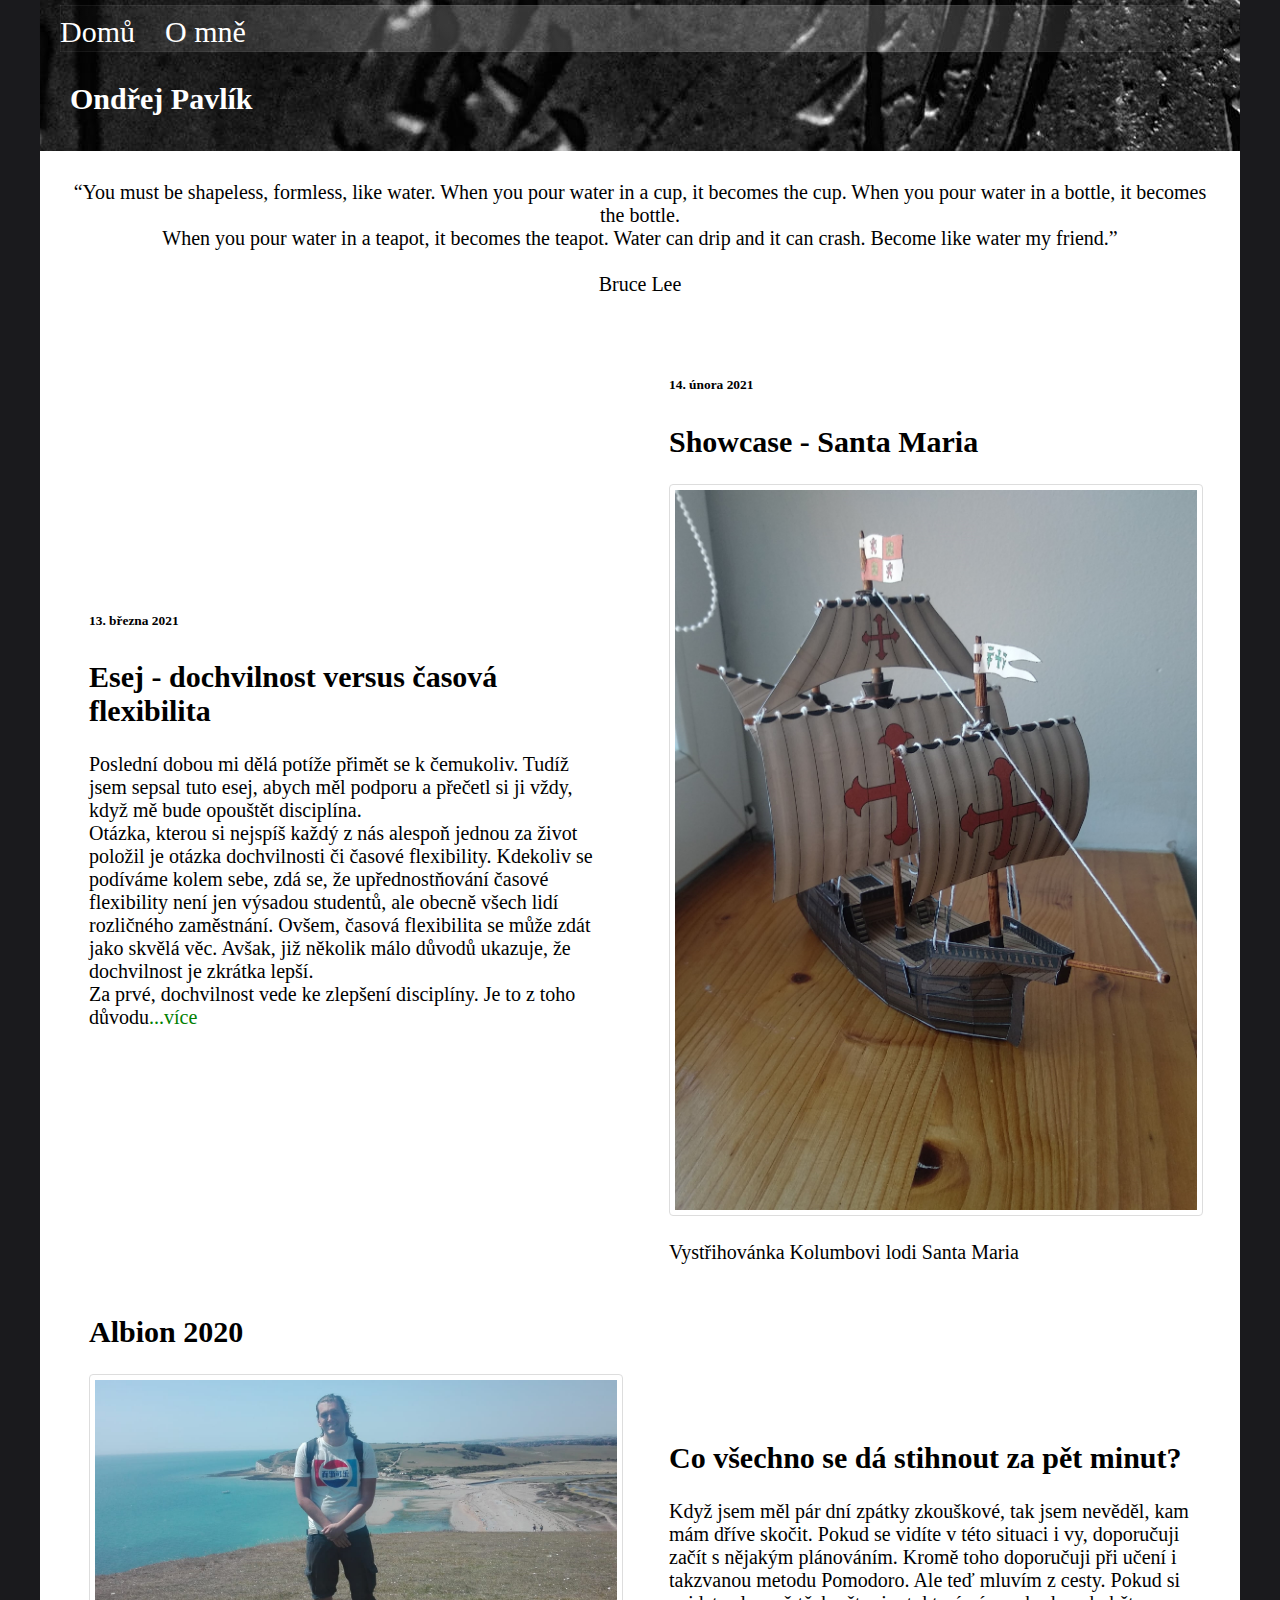
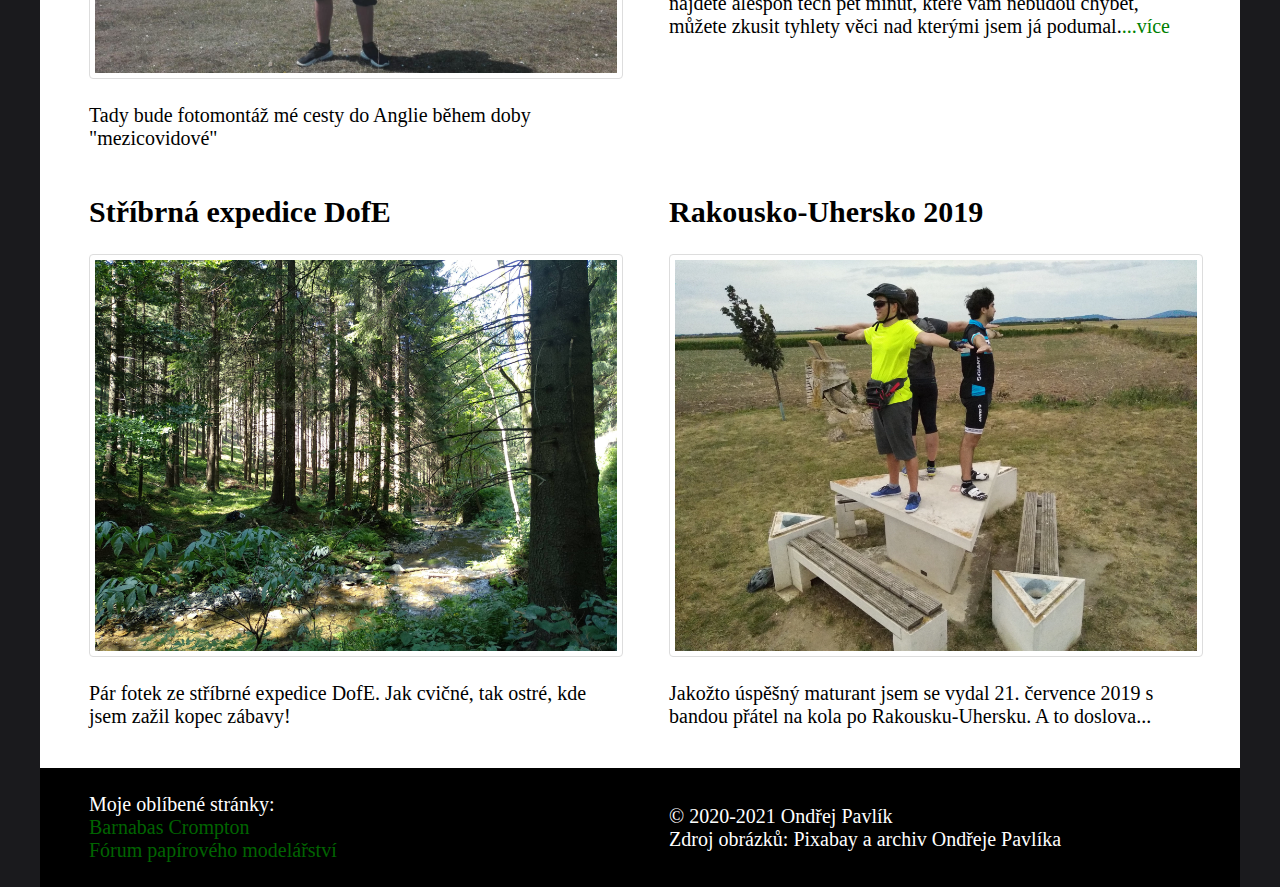
==== index.html @ 4ec17e8e "Add files via upload" ====
<!DOCTYPE HTML>
<meta charset='UTF-8'>
<html>
	<head>
		<title>Ondřej Pavlík</title>
		<link rel='stylesheet' href='style.css'>
		<meta name="viewport" content="width=device-width, initial-scale=1.0">
		<link rel="icon" href="favicon.ico" type="image/x-icon" />
	</head>
	<body>
		<header>
		<nav>
			<ul>
				<li><a href='index.html'>Domů</a></li>
				<li><a href='about.html'>O mně</a></li>
			</ul>
		</nav>
		<a href='index.html'><h1>Ondřej Pavlík</h1></a>
		</header>
		<article>
			<p>“You must be shapeless, formless, like water. When you pour water in a cup, it becomes the cup. When you pour water in a bottle, it becomes the bottle.<br /> When you pour water in a teapot, it becomes the teapot. Water can drip and it can crash. Become like water my friend.”<br/><br/>
			Bruce Lee</p>
		</article>
		<section>
		<div>
		<h2>Rakousko-Uhersko 2019</h2>
		<a href='R_U.html'><img src='R-U/R-U-min.jpg' alt= 'Rakousko-Uhersko'></a>
		<p>Jakožto úspěšný maturant jsem se vydal 21. července 2019 s bandou přátel na kola po Rakousku-Uhersku. A to doslova...</p>
		</div>
		<div>
		<h2>Stříbrná expedice DofE</h2>
		<a href='dofe.html'><img src='dofe/2-min.jpg' alt= 'Dofe stříbro'></a>
		<p>Pár fotek ze stříbrné expedice DofE. Jak cvičné, tak ostré, kde jsem zažil kopec zábavy!</p>
		</div>
		<div>
		<h2>Co všechno se dá stihnout za pět minut?</h2>
		Když jsem měl pár dní zpátky zkouškové, tak jsem nevěděl, kam mám dříve skočit. Pokud se vidíte v této situaci i vy, doporučuji začít s nějakým plánováním. Kromě toho doporučuji při učení i takzvanou metodu Pomodoro. Ale teď mluvím z cesty. Pokud si najdete alespoň těch pět minut, které vám nebudou chybět, můžete zkusit tyhlety věci nad kterými jsem já podumal.<a href='5_minut.html' style="color: green">...více</a>
		</div>
		<div>
		<h6></h6>
		<h2>Albion 2020</h2>
		<a href='albion.html'><img src='albion/brighton.jpeg'></a>
		<p>Tady bude fotomontáž mé cesty do Anglie během doby "mezicovidové"</p>
		</div>
		<div>
		<h6>14. února 2021</h6>
		<h2>Showcase - Santa Maria</h2>
		<a href='maria.html'><img src='Loď/2-min.jpg'></a>
		<p>Vystřihovánka Kolumbovi lodi Santa Maria</p>
		</div>
		<div>
		<h6>13. března 2021</h6>
		<h2>Esej - dochvilnost versus časová flexibilita</h2>
		<p>Poslední dobou mi dělá potíže přimět se k čemukoliv. Tudíž jsem sepsal tuto esej, abych měl podporu a přečetl si ji vždy, když mě bude opouštět disciplína.<br />
		Otázka, kterou si nejspíš každý z nás alespoň jednou za život položil je otázka dochvilnosti či časové flexibility. Kdekoliv se podíváme kolem sebe, zdá se, že upřednostňování časové flexibility není jen výsadou studentů, ale obecně všech lidí rozličného zaměstnání. Ovšem, časová flexibilita se může zdát jako skvělá věc. Avšak, již několik málo důvodů ukazuje, že dochvilnost je zkrátka lepší.<br />
		Za prvé, dochvilnost vede ke zlepšení disciplíny. Je to z toho důvodu<a href="dochvilnost.html" style="color: green">...více</a></p>
		</div>
		</section>
		<footer>
			<div>
			<p>&copy 2020-2021 Ondřej Pavlík<br />
				Zdroj obrázků: Pixabay a archiv Ondřeje Pavlíka</p>
			</div>
			<div>
			<p>Moje oblíbené stránky: <a href='http://www.geocities.ws/dogdays/index2.html' style="color: darkgreen"><br />Barnabas Crompton</a><br />
				<a href="http://www.papirovemodelarstvi.cz/phpBB3/" style="color: darkgreen">Fórum papírového modelářství</p>
			</div>
		</footer>
	</body>
</html>
---- style.css ----
body {
	color:white;
	margin:0;
	font-family: Georgia;
	font-size: 20px;
	background-color: #1A1A1D;
	margin: auto;
	width: 1200px;
}

header {
	background-image:url(characters.jpeg);
	padding: 5px 20px;
	font-size: 40px;
	background-color:white;
}
h1 {
	padding: 10px;
	font-size: 30px;
}
p {
	font-size: 20px;
}
ul {
	margin: 0;
	padding: 0;
	list-style-type: none;
	background:
	linear-gradient(90deg,
	rgba(255, 255, 255, 0) 0%,
	rgba(255, 255, 255, 0.2) 25%,
	rgba(255, 255, 255, 0.2) 75%,
	rgba(255, 255, 255, 0) 100%);
	box-shadow: 0 0 25px rgba(0, 0, 0, 0.1),
	inset 0 0 1px rgba(255, 255, 255, 0.6);
}
li {
	display:inline-block;
	margin-right: 20px;
	font-size: 30px;
}
article {
	color:black;
	padding: 10px 20px;
	background-color:white;
	text-align: center;
}
section {
	background:white;
	color:black;
	padding: 20px;
	display:flex;
	flex-direction: row-reverse;
	flex-wrap: wrap-reverse;
}
div {
	width: 45%;
	height: auto;
	margin:auto;
}
.biggie {
	height: auto;
	margin: auto;
	flex-grow: 2;
}
footer {
	background:black;
	padding: 5px 20px;
	display:flex;
	flex-direction:row-reverse;
}
a {
	color: white;
	text-decoration: none;
}
.right {
	text-align:right;
}
img {
	max-width: 100%;
	max-height: 100%;
	border: 1px solid #ddd;
	border-radius: 4px;
	padding: 5px;
}
img.hover {
	box-shadow: 0 0 2px 1px rgba(0, 140, 186, 0.5);
}

@media only screen and (max-width: 768px) {
  /* For mobile phones: */
	body {
		font-size: 15px;
		width: auto;
	}
	header {
		font-size: 25px;
		background-image:url(characters.jpeg);
		background-size: 100% 100%;
	}
	h1 {
		font-size: 25px;
	}
  li {
	display: block;
	padding: 5px;
	text-align: center;
	font-size: 20px;	
  }
	p {
		font-size: 15px;
	}
	section {
	padding: 20px;
	display:flex;
	flex-direction:column-reverse;
	}
	div {
		width: 100%;
	}
	.center {
  display: block;
  margin-left: auto;
  margin-right: auto;
  width: 50%;
}
	.footer {
		font-size: 10px;
	}
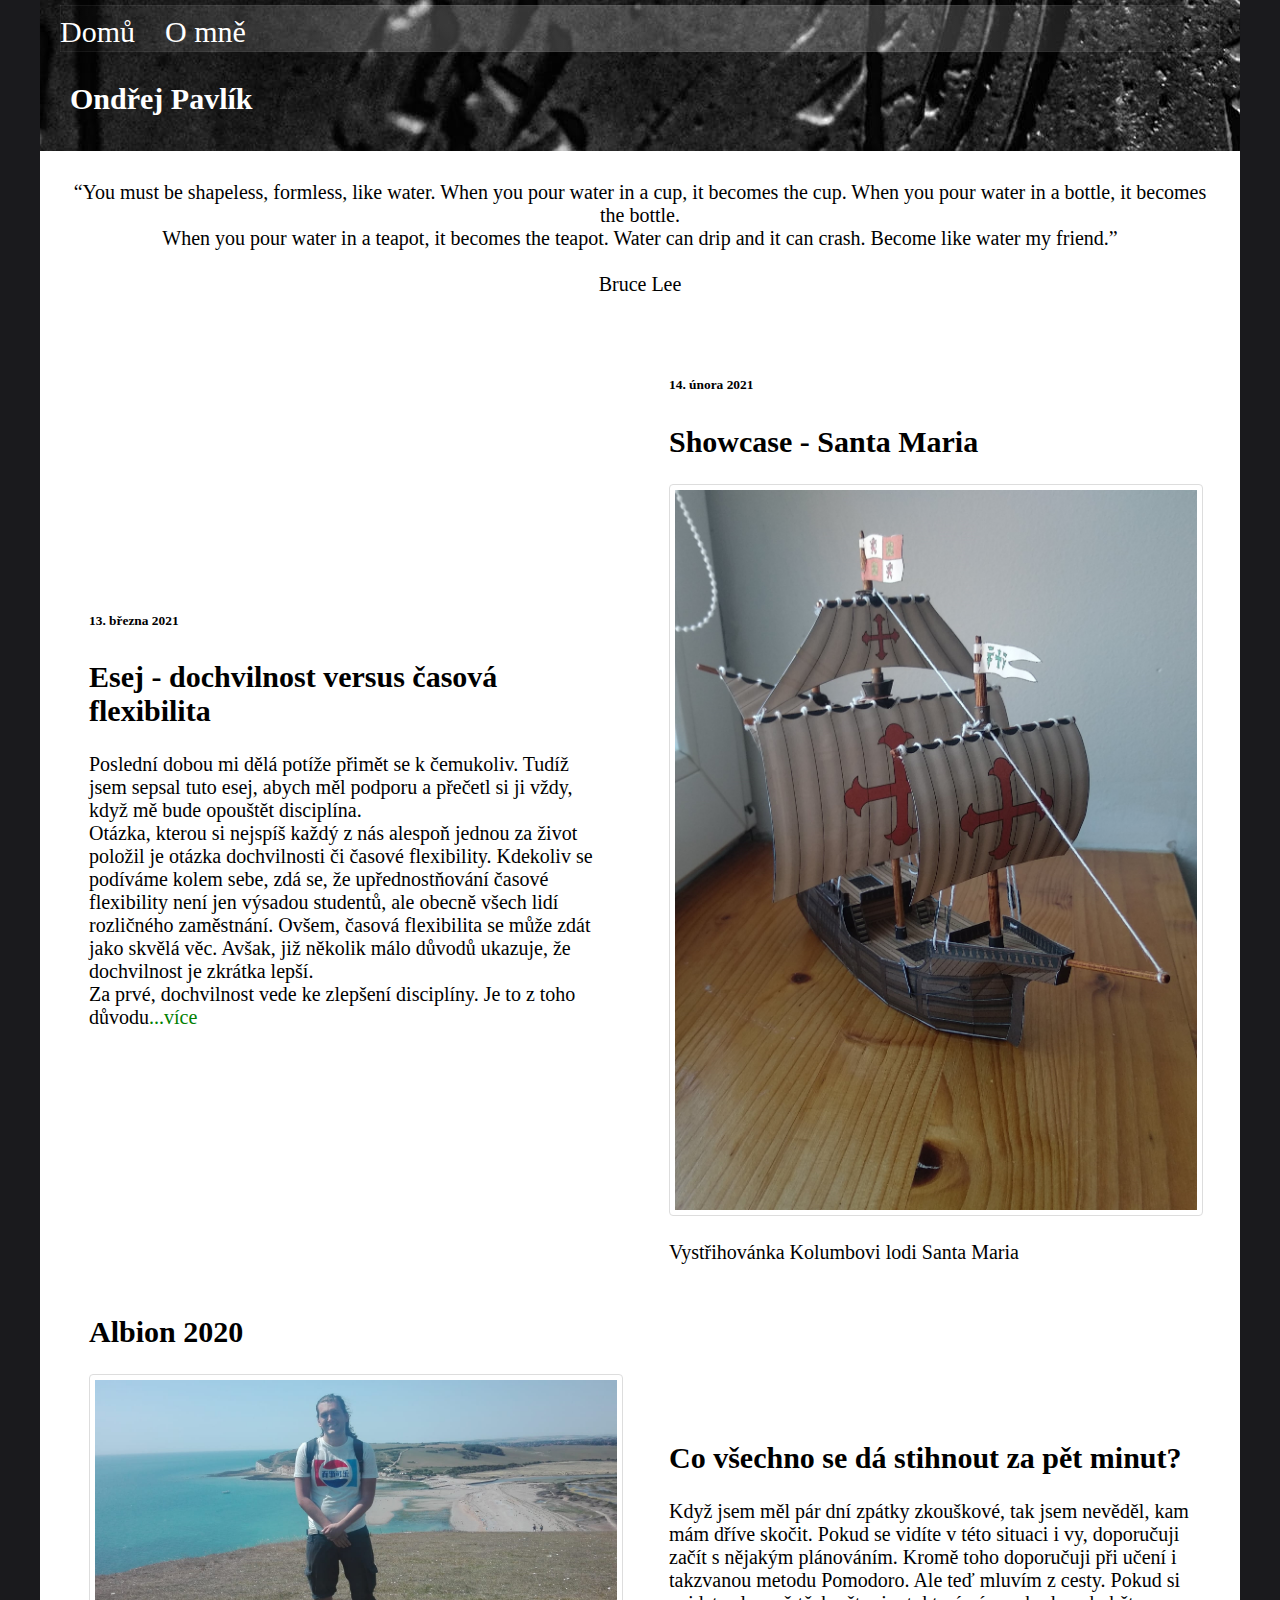
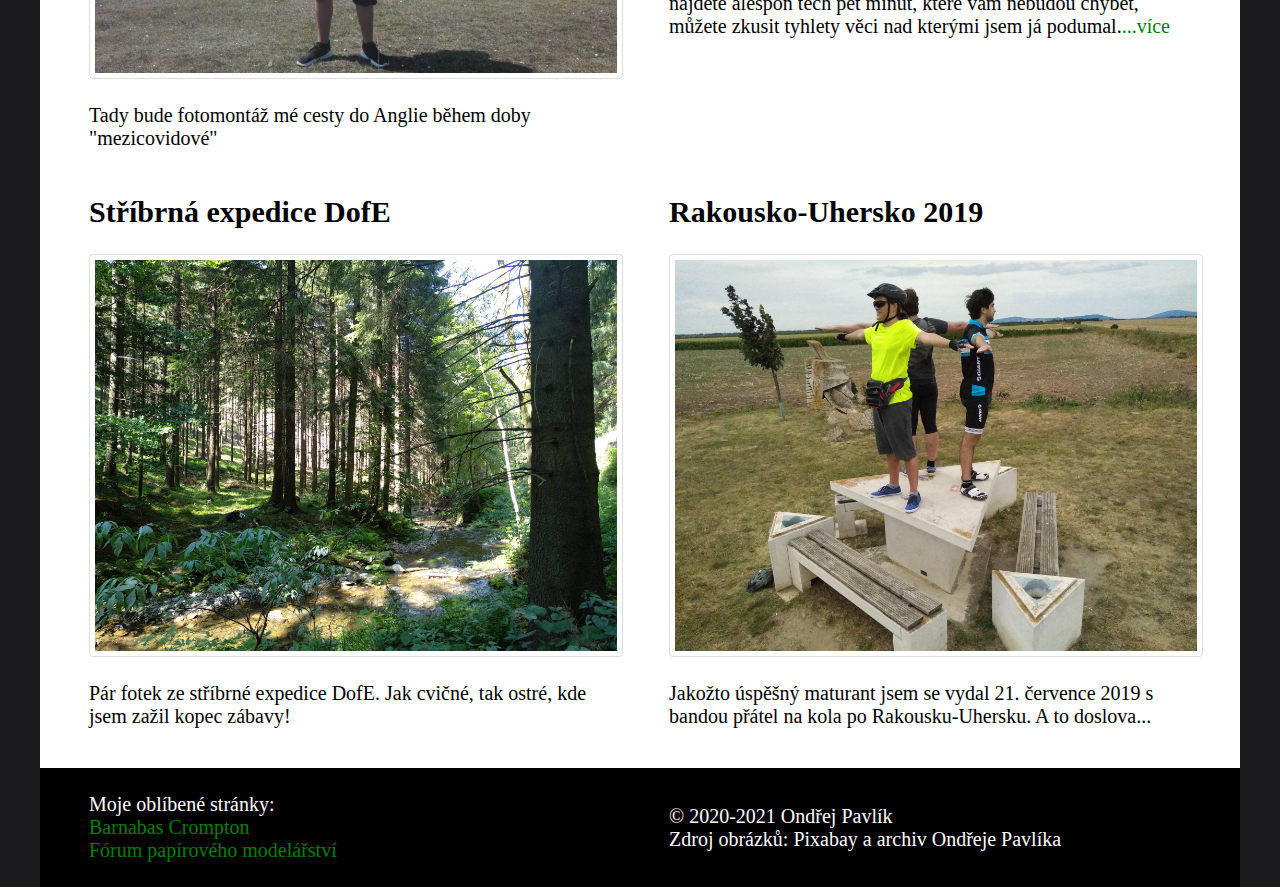
==== commit 45e6efed: "Update index.html" ====
--- a/index.html
+++ b/index.html
@@ -62,9 +62,9 @@
 				Zdroj obrázků: Pixabay a archiv Ondřeje Pavlíka</p>
 			</div>
 			<div>
-			<p>Moje oblíbené stránky: <a href='http://www.geocities.ws/dogdays/index2.html' style="color: darkgreen"><br />Barnabas Crompton</a><br />
-				<a href="http://www.papirovemodelarstvi.cz/phpBB3/" style="color: darkgreen">Fórum papírového modelářství</p>
+			<p>Moje oblíbené stránky: <a href='http://www.geocities.ws/dogdays/index2.html' style="color: green"><br />Barnabas Crompton</a><br />
+				<a href="http://www.papirovemodelarstvi.cz/phpBB3/" style="color: green">Fórum papírového modelářství</p>
 			</div>
 		</footer>
 	</body>
-</html>+</html>
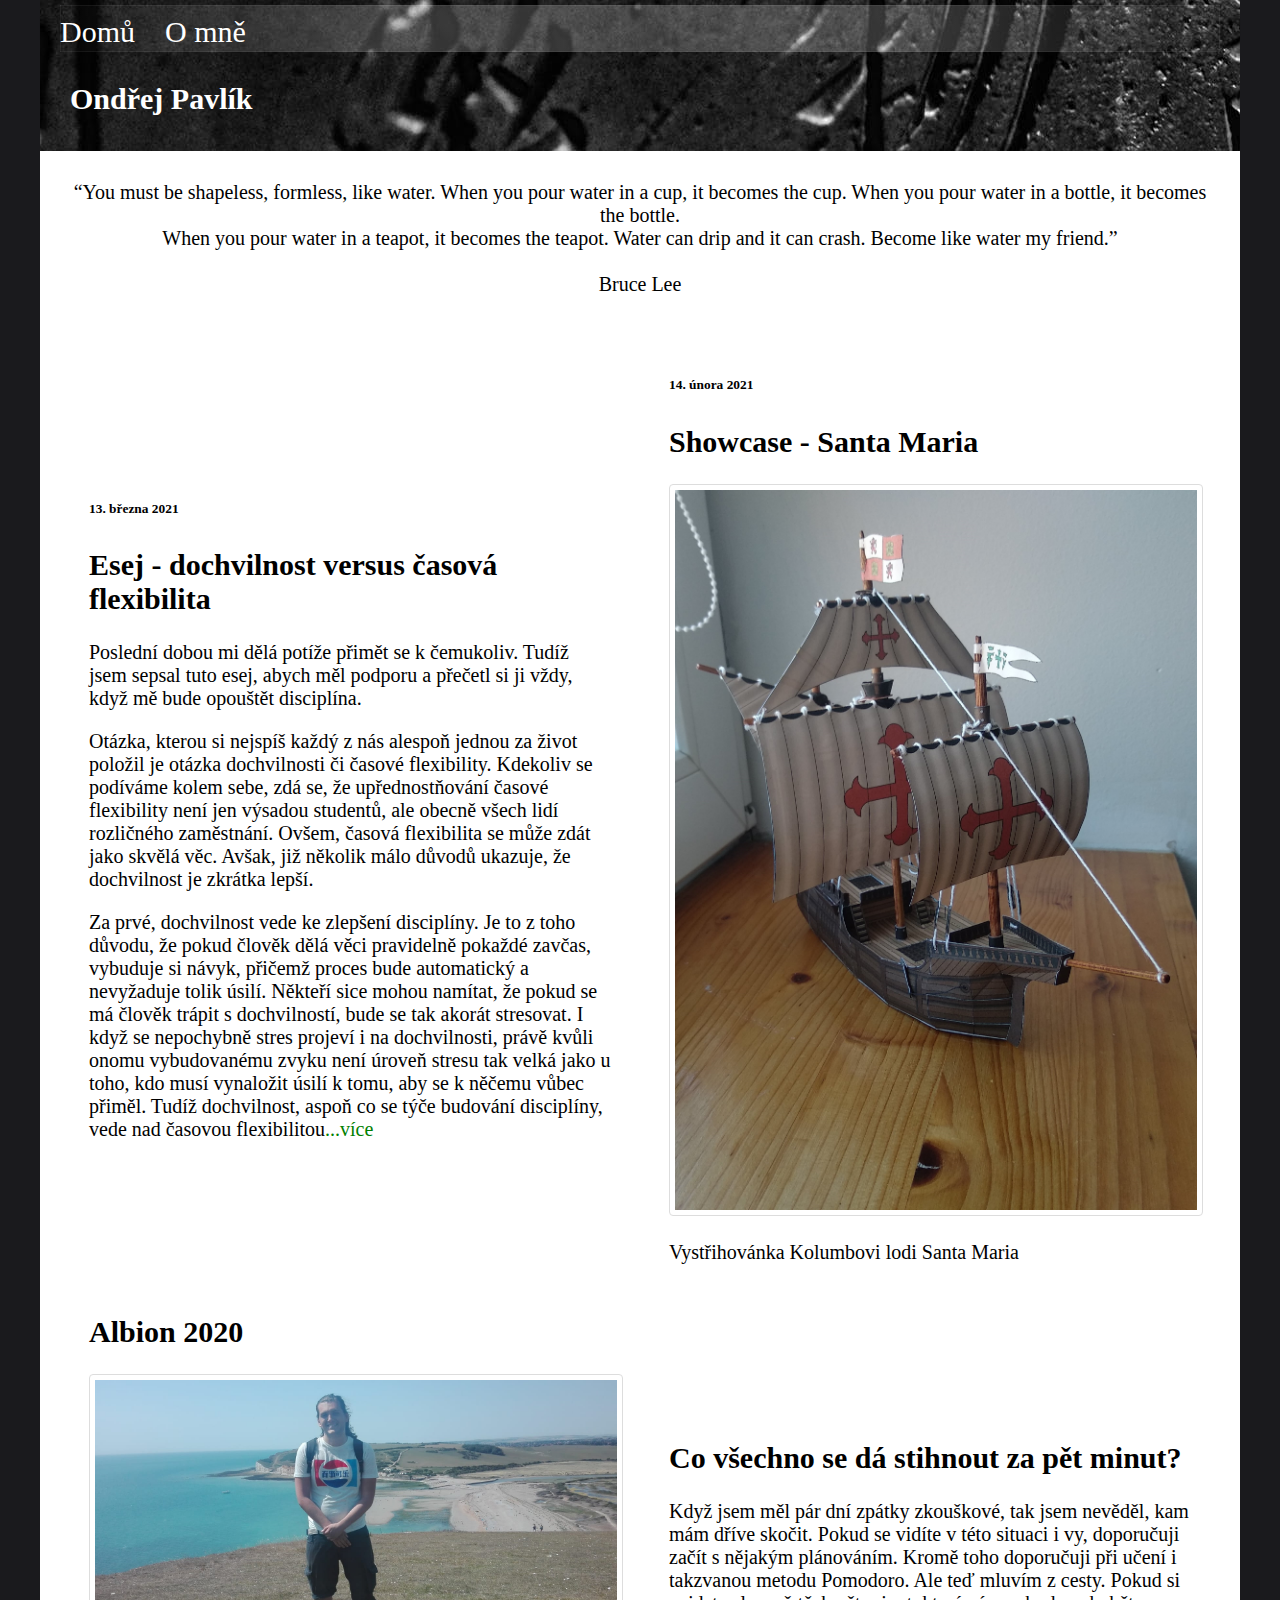
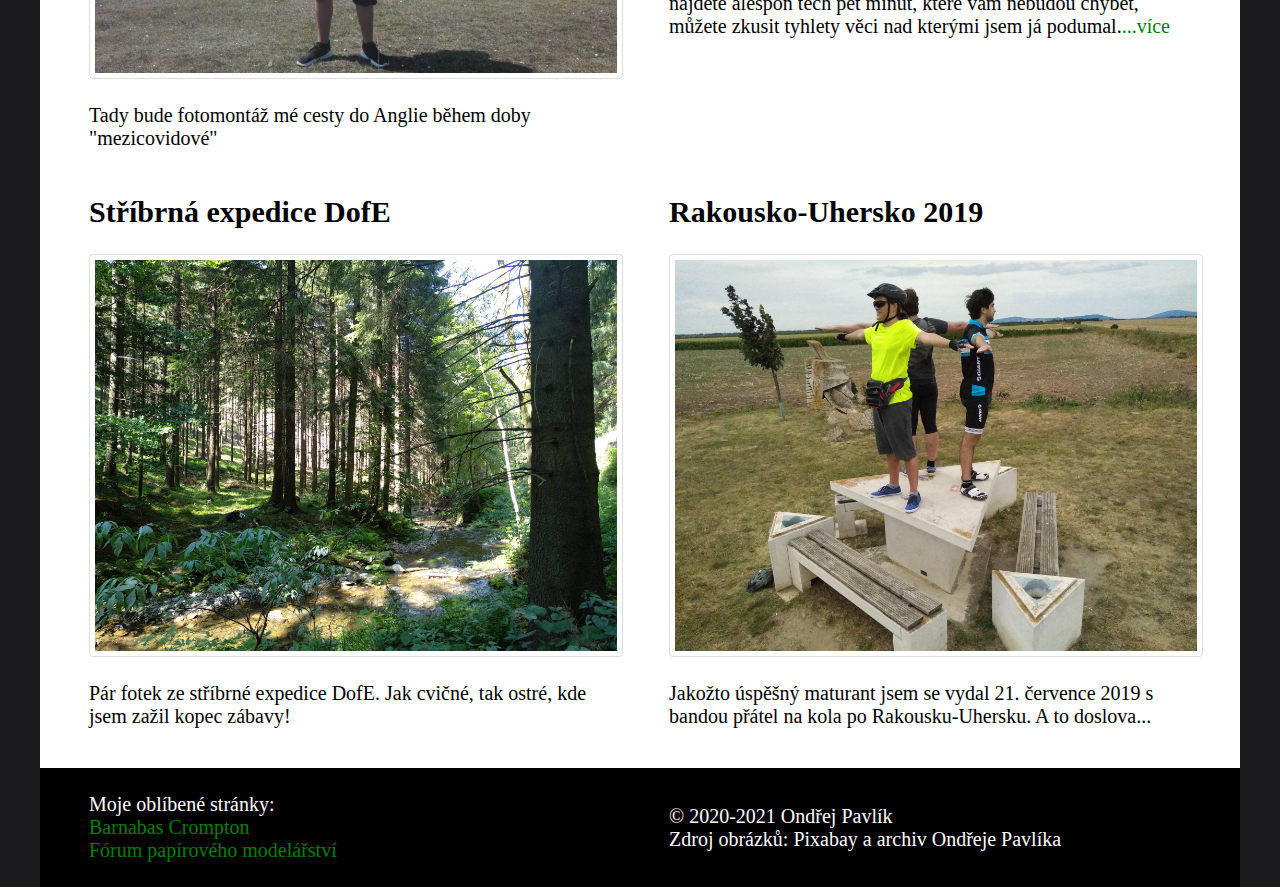
==== commit c570f1f2: "Add files via upload" ====
--- a/index.html
+++ b/index.html
@@ -51,9 +51,9 @@
 		<div>
 		<h6>13. března 2021</h6>
 		<h2>Esej - dochvilnost versus časová flexibilita</h2>
-		<p>Poslední dobou mi dělá potíže přimět se k čemukoliv. Tudíž jsem sepsal tuto esej, abych měl podporu a přečetl si ji vždy, když mě bude opouštět disciplína.<br />
-		Otázka, kterou si nejspíš každý z nás alespoň jednou za život položil je otázka dochvilnosti či časové flexibility. Kdekoliv se podíváme kolem sebe, zdá se, že upřednostňování časové flexibility není jen výsadou studentů, ale obecně všech lidí rozličného zaměstnání. Ovšem, časová flexibilita se může zdát jako skvělá věc. Avšak, již několik málo důvodů ukazuje, že dochvilnost je zkrátka lepší.<br />
-		Za prvé, dochvilnost vede ke zlepšení disciplíny. Je to z toho důvodu<a href="dochvilnost.html" style="color: green">...více</a></p>
+		<p>Poslední dobou mi dělá potíže přimět se k čemukoliv. Tudíž jsem sepsal tuto esej, abych měl podporu a přečetl si ji vždy, když mě bude opouštět disciplína.</p>
+		<p>Otázka, kterou si nejspíš každý z nás alespoň jednou za život položil je otázka dochvilnosti či časové flexibility. Kdekoliv se podíváme kolem sebe, zdá se, že upřednostňování časové flexibility není jen výsadou studentů, ale obecně všech lidí rozličného zaměstnání. Ovšem, časová flexibilita se může zdát jako skvělá věc. Avšak, již několik málo důvodů ukazuje, že dochvilnost je zkrátka lepší.</p>
+		<p>Za prvé, dochvilnost vede ke zlepšení disciplíny. Je to z toho důvodu, že pokud člověk dělá věci pravidelně pokaždé zavčas, vybuduje si návyk, přičemž proces bude automatický a nevyžaduje tolik úsilí. Někteří sice mohou namítat, že pokud se má člověk trápit s dochvilností, bude se tak akorát stresovat. I když se nepochybně stres projeví i na dochvilnosti, právě kvůli onomu vybudovanému zvyku není úroveň stresu tak velká jako u toho, kdo musí vynaložit úsilí k tomu, aby se k něčemu vůbec přiměl. Tudíž dochvilnost, aspoň co se týče budování disciplíny, vede nad časovou flexibilitou<a href="dochvilnost.html" style="color: green">...více</a></p>
 		</div>
 		</section>
 		<footer>
@@ -67,4 +67,4 @@
 			</div>
 		</footer>
 	</body>
-</html>
+</html>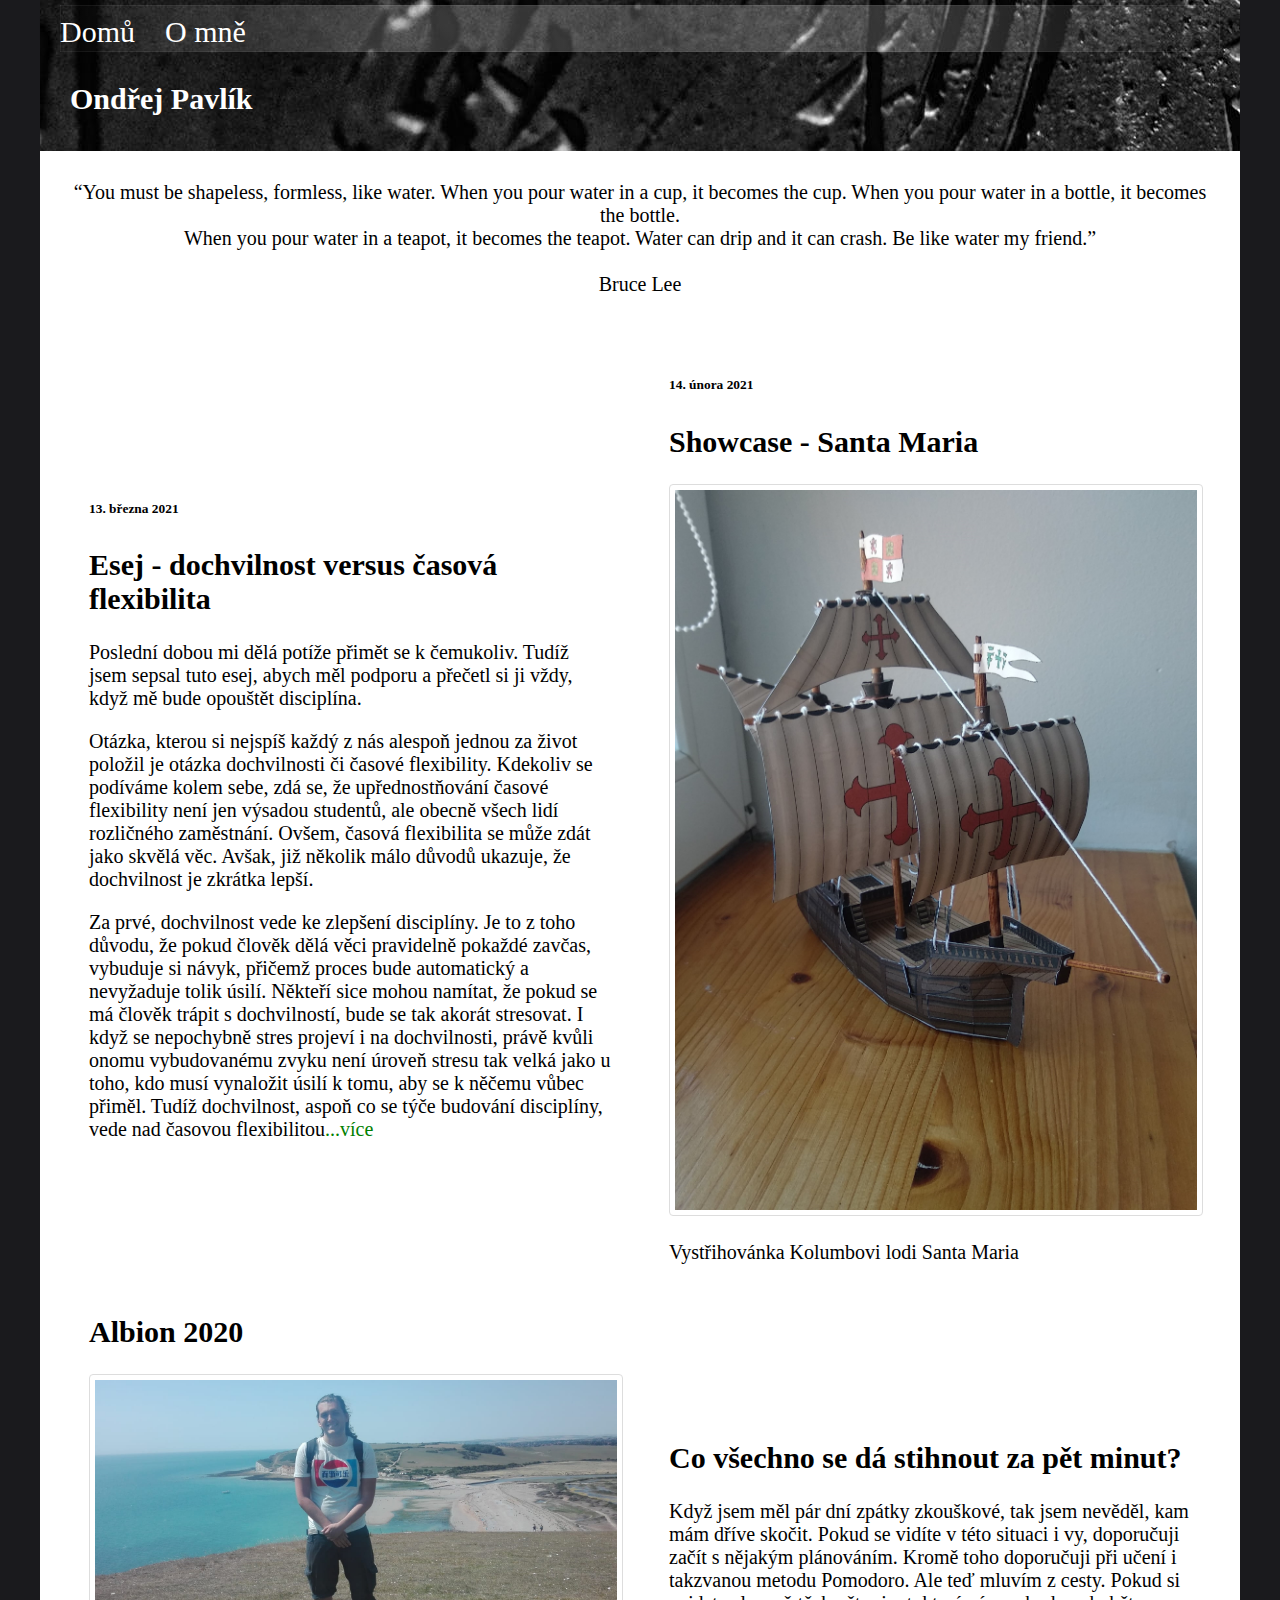
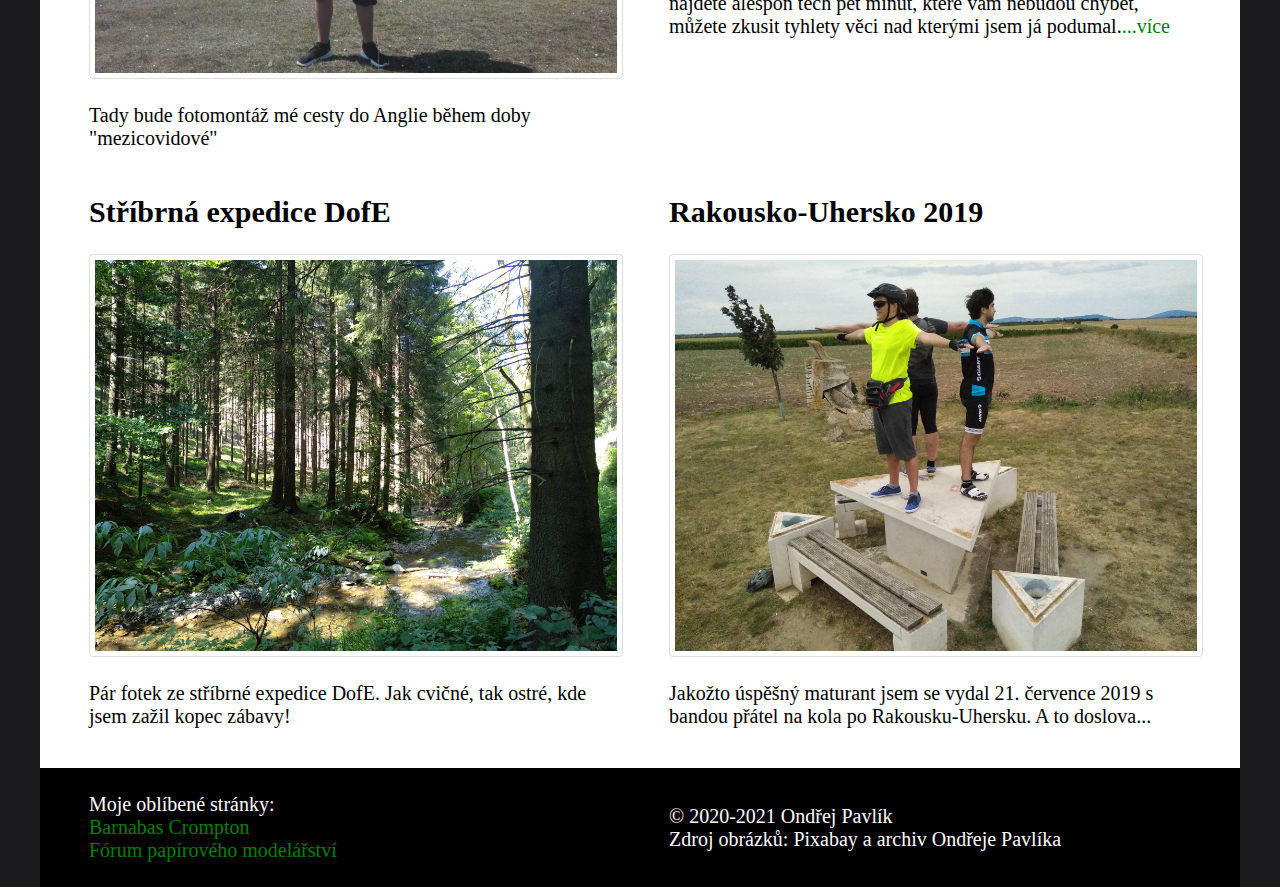
==== commit 87f7f867: "Add files via upload" ====
--- a/index.html
+++ b/index.html
@@ -18,7 +18,7 @@
 		<a href='index.html'><h1>Ondřej Pavlík</h1></a>
 		</header>
 		<article>
-			<p>“You must be shapeless, formless, like water. When you pour water in a cup, it becomes the cup. When you pour water in a bottle, it becomes the bottle.<br /> When you pour water in a teapot, it becomes the teapot. Water can drip and it can crash. Become like water my friend.”<br/><br/>
+			<center><p>“You must be shapeless, formless, like water. When you pour water in a cup, it becomes the cup. When you pour water in a bottle, it becomes the bottle.<br /> When you pour water in a teapot, it becomes the teapot. Water can drip and it can crash. Be like water my friend.”<br/><br/>
 			Bruce Lee</p>
 		</article>
 		<section>
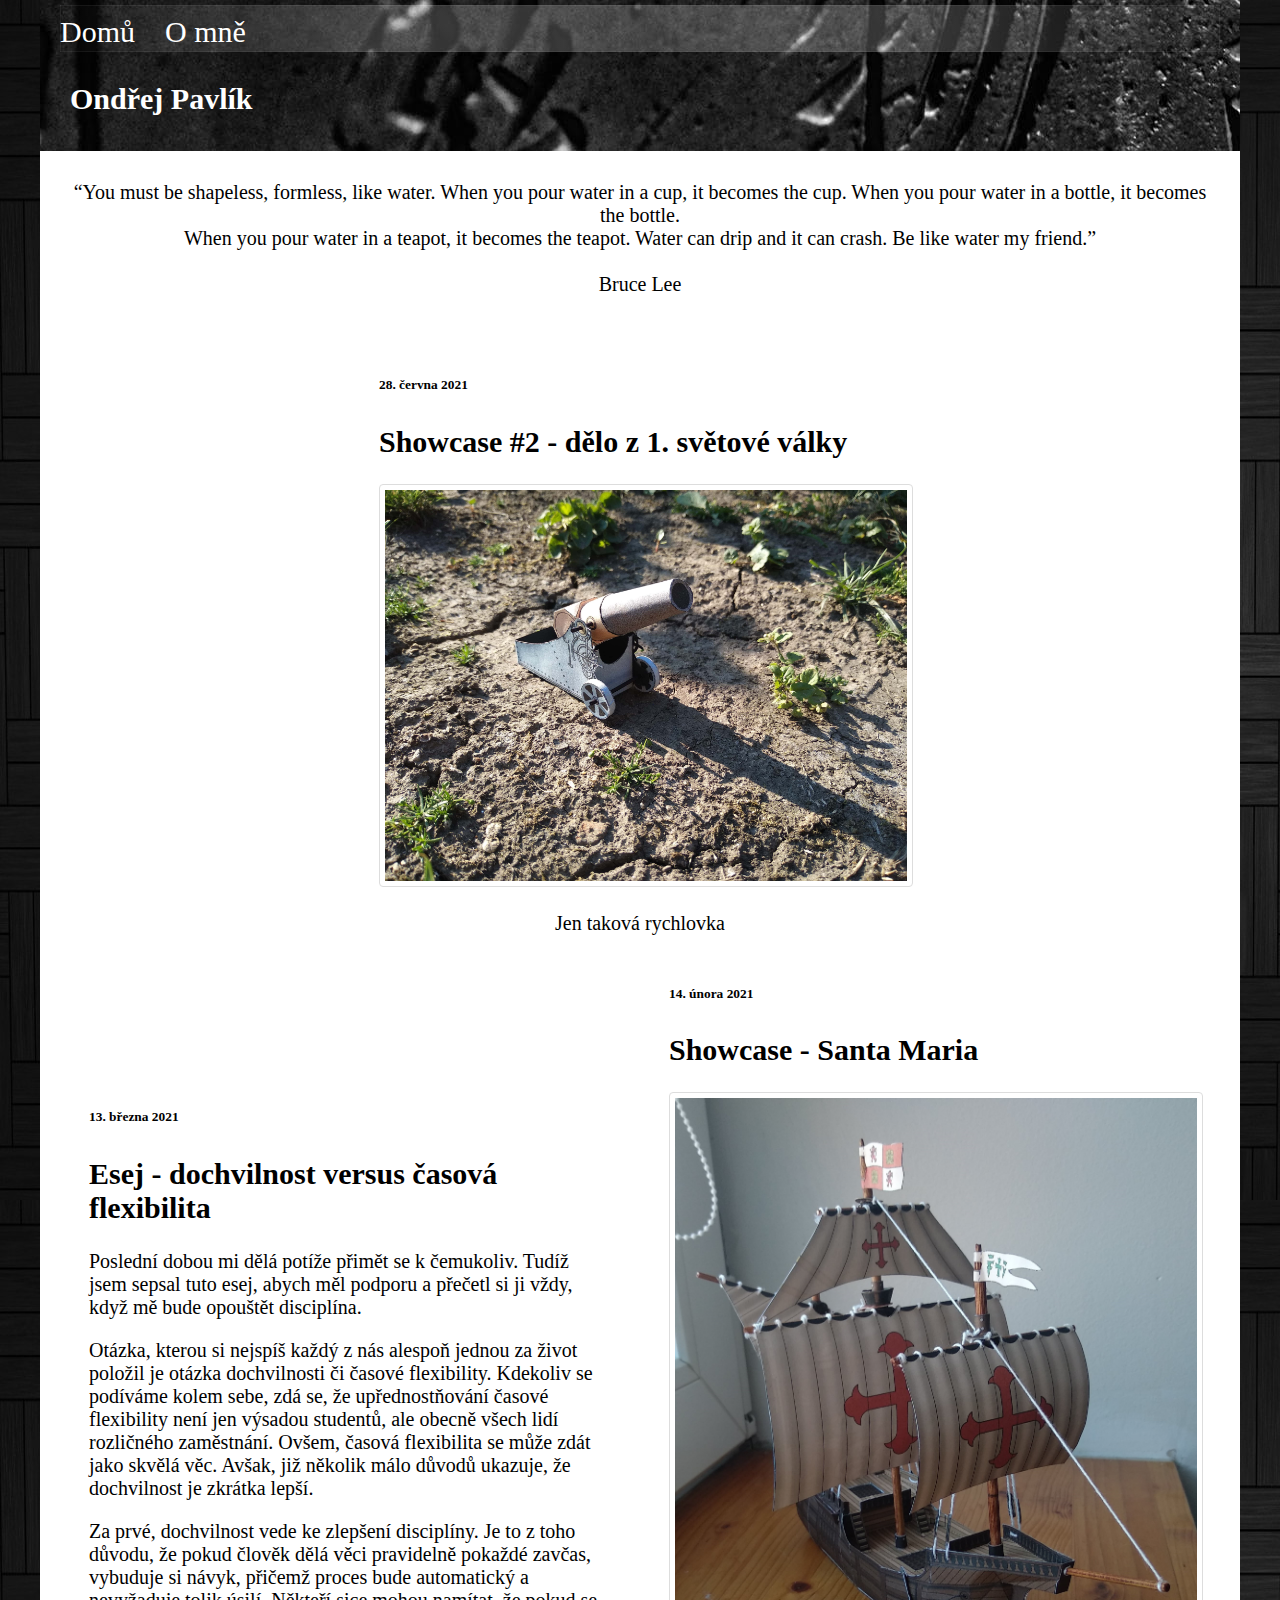
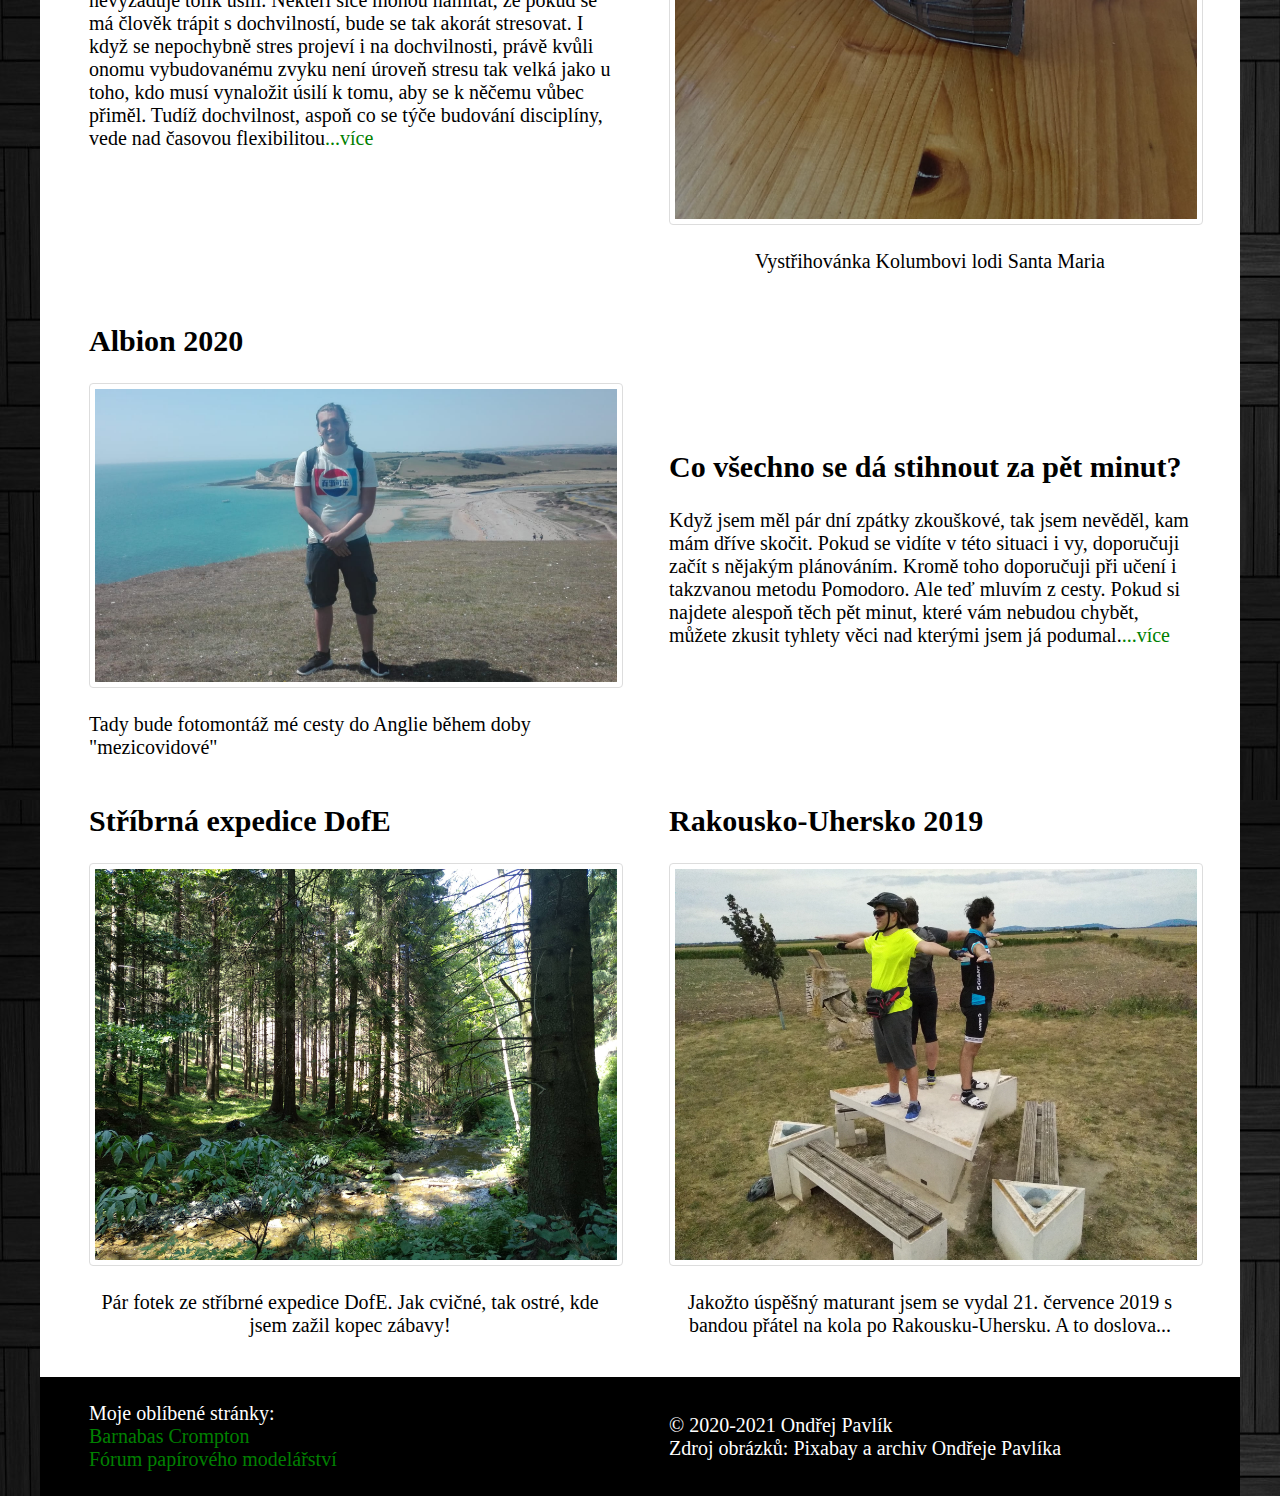
==== commit c6f51663: "Add files via upload" ====
--- a/index.html
+++ b/index.html
@@ -25,12 +25,12 @@
 		<div>
 		<h2>Rakousko-Uhersko 2019</h2>
 		<a href='R_U.html'><img src='R-U/R-U-min.jpg' alt= 'Rakousko-Uhersko'></a>
-		<p>Jakožto úspěšný maturant jsem se vydal 21. července 2019 s bandou přátel na kola po Rakousku-Uhersku. A to doslova...</p>
+		<center><p>Jakožto úspěšný maturant jsem se vydal 21. července 2019 s bandou přátel na kola po Rakousku-Uhersku. A to doslova...</p>
 		</div>
 		<div>
 		<h2>Stříbrná expedice DofE</h2>
 		<a href='dofe.html'><img src='dofe/2-min.jpg' alt= 'Dofe stříbro'></a>
-		<p>Pár fotek ze stříbrné expedice DofE. Jak cvičné, tak ostré, kde jsem zažil kopec zábavy!</p>
+		<center><p>Pár fotek ze stříbrné expedice DofE. Jak cvičné, tak ostré, kde jsem zažil kopec zábavy!</p>
 		</div>
 		<div>
 		<h2>Co všechno se dá stihnout za pět minut?</h2>
@@ -46,7 +46,7 @@
 		<h6>14. února 2021</h6>
 		<h2>Showcase - Santa Maria</h2>
 		<a href='maria.html'><img src='Loď/2-min.jpg'></a>
-		<p>Vystřihovánka Kolumbovi lodi Santa Maria</p>
+		<center><p>Vystřihovánka Kolumbovi lodi Santa Maria</p>
 		</div>
 		<div>
 		<h6>13. března 2021</h6>
@@ -54,6 +54,12 @@
 		<p>Poslední dobou mi dělá potíže přimět se k čemukoliv. Tudíž jsem sepsal tuto esej, abych měl podporu a přečetl si ji vždy, když mě bude opouštět disciplína.</p>
 		<p>Otázka, kterou si nejspíš každý z nás alespoň jednou za život položil je otázka dochvilnosti či časové flexibility. Kdekoliv se podíváme kolem sebe, zdá se, že upřednostňování časové flexibility není jen výsadou studentů, ale obecně všech lidí rozličného zaměstnání. Ovšem, časová flexibilita se může zdát jako skvělá věc. Avšak, již několik málo důvodů ukazuje, že dochvilnost je zkrátka lepší.</p>
 		<p>Za prvé, dochvilnost vede ke zlepšení disciplíny. Je to z toho důvodu, že pokud člověk dělá věci pravidelně pokaždé zavčas, vybuduje si návyk, přičemž proces bude automatický a nevyžaduje tolik úsilí. Někteří sice mohou namítat, že pokud se má člověk trápit s dochvilností, bude se tak akorát stresovat. I když se nepochybně stres projeví i na dochvilnosti, právě kvůli onomu vybudovanému zvyku není úroveň stresu tak velká jako u toho, kdo musí vynaložit úsilí k tomu, aby se k něčemu vůbec přiměl. Tudíž dochvilnost, aspoň co se týče budování disciplíny, vede nad časovou flexibilitou<a href="dochvilnost.html" style="color: green">...více</a></p>
+		</div>
+		<div>
+			<h6>28. června 2021</h6>
+			<h2>Showcase #2 - dělo z 1. světové války</h2>
+			<a href = "delo.html"><img src = "Dělo/delo1.jpg"></a>
+			<center><p>Jen taková rychlovka</p>
 		</div>
 		</section>
 		<footer>
--- a/style.css
+++ b/style.css
@@ -3,7 +3,7 @@
 	margin:0;
 	font-family: Georgia;
 	font-size: 20px;
-	background-color: #1A1A1D;
+	background-image:url(tiles.jpg);
 	margin: auto;
 	width: 1200px;
 }
@@ -42,8 +42,7 @@
 article {
 	color:black;
 	padding: 10px 20px;
-	background-color:white;
-	text-align: center;
+	background-color: white;
 }
 section {
 	background:white;
@@ -124,6 +123,6 @@
   margin-right: auto;
   width: 50%;
 }
-	.footer {
+	.footer p{
 		font-size: 10px;
-	}
+	}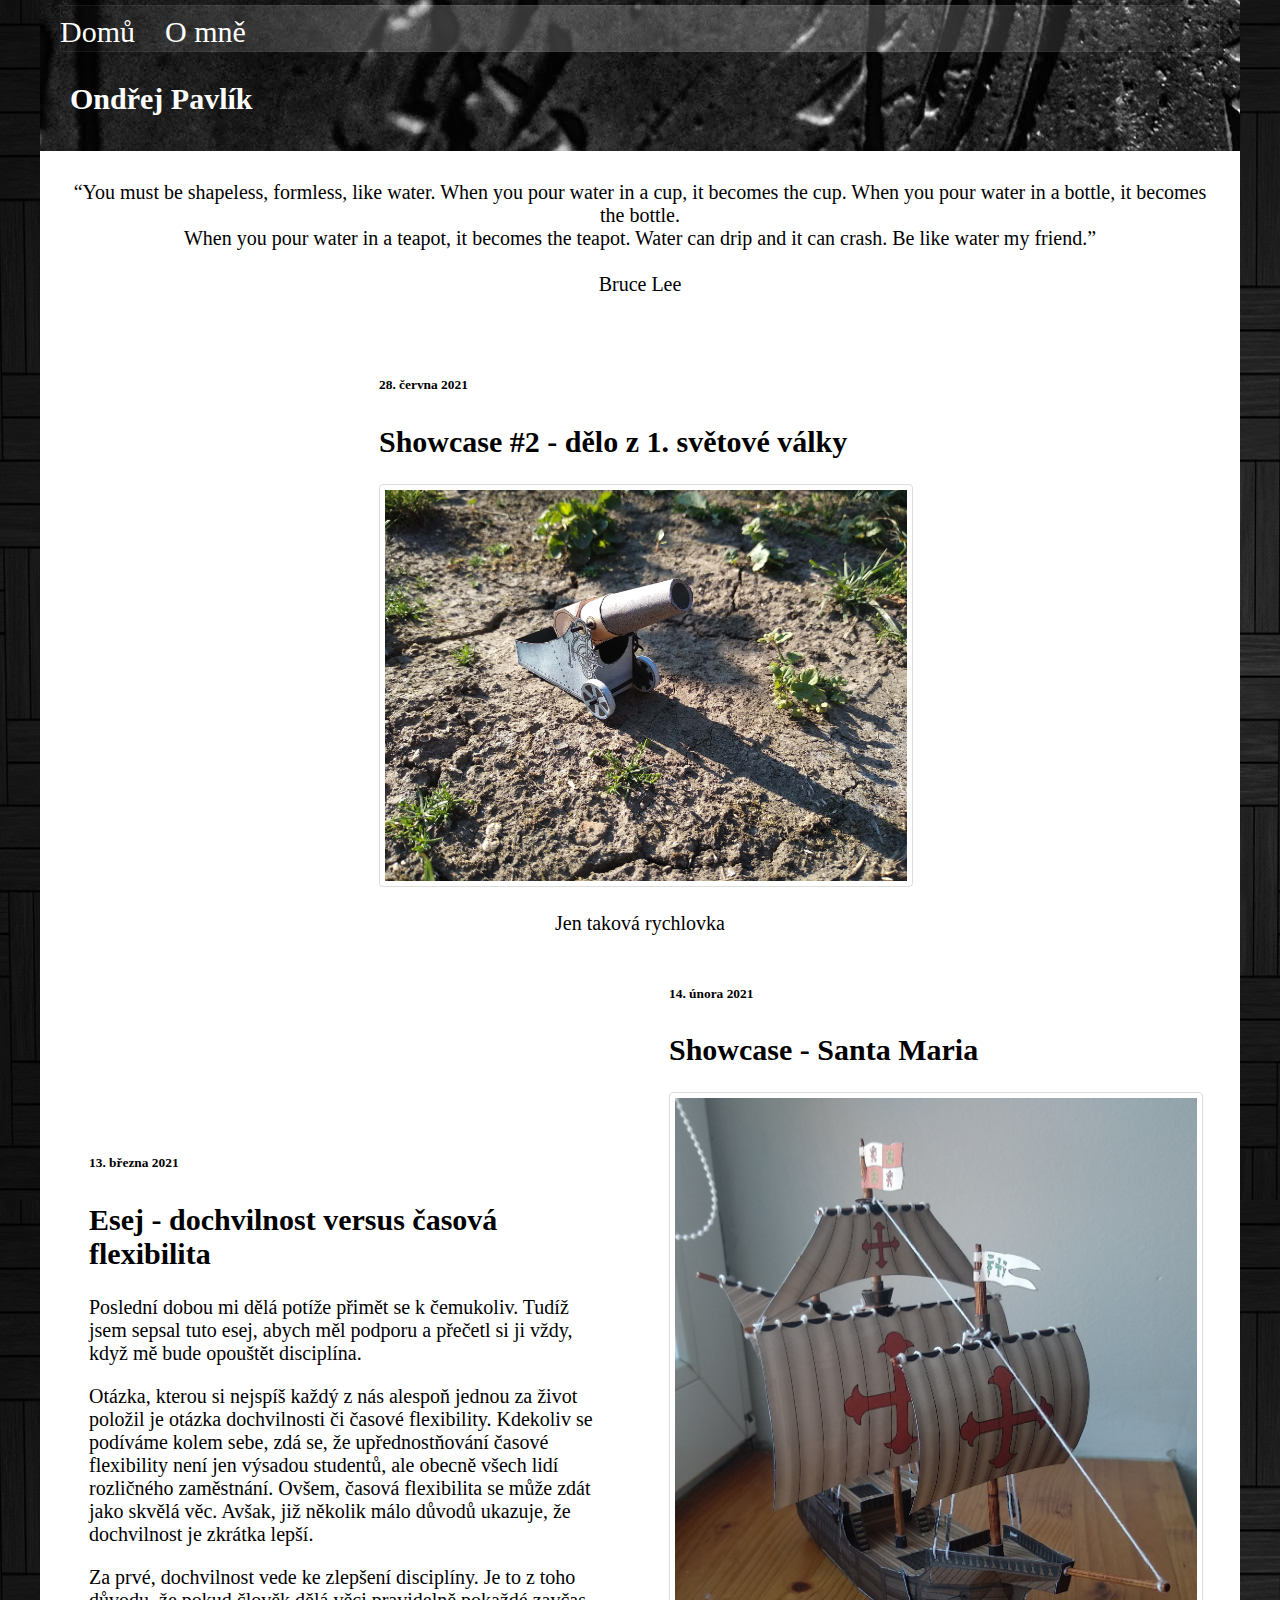
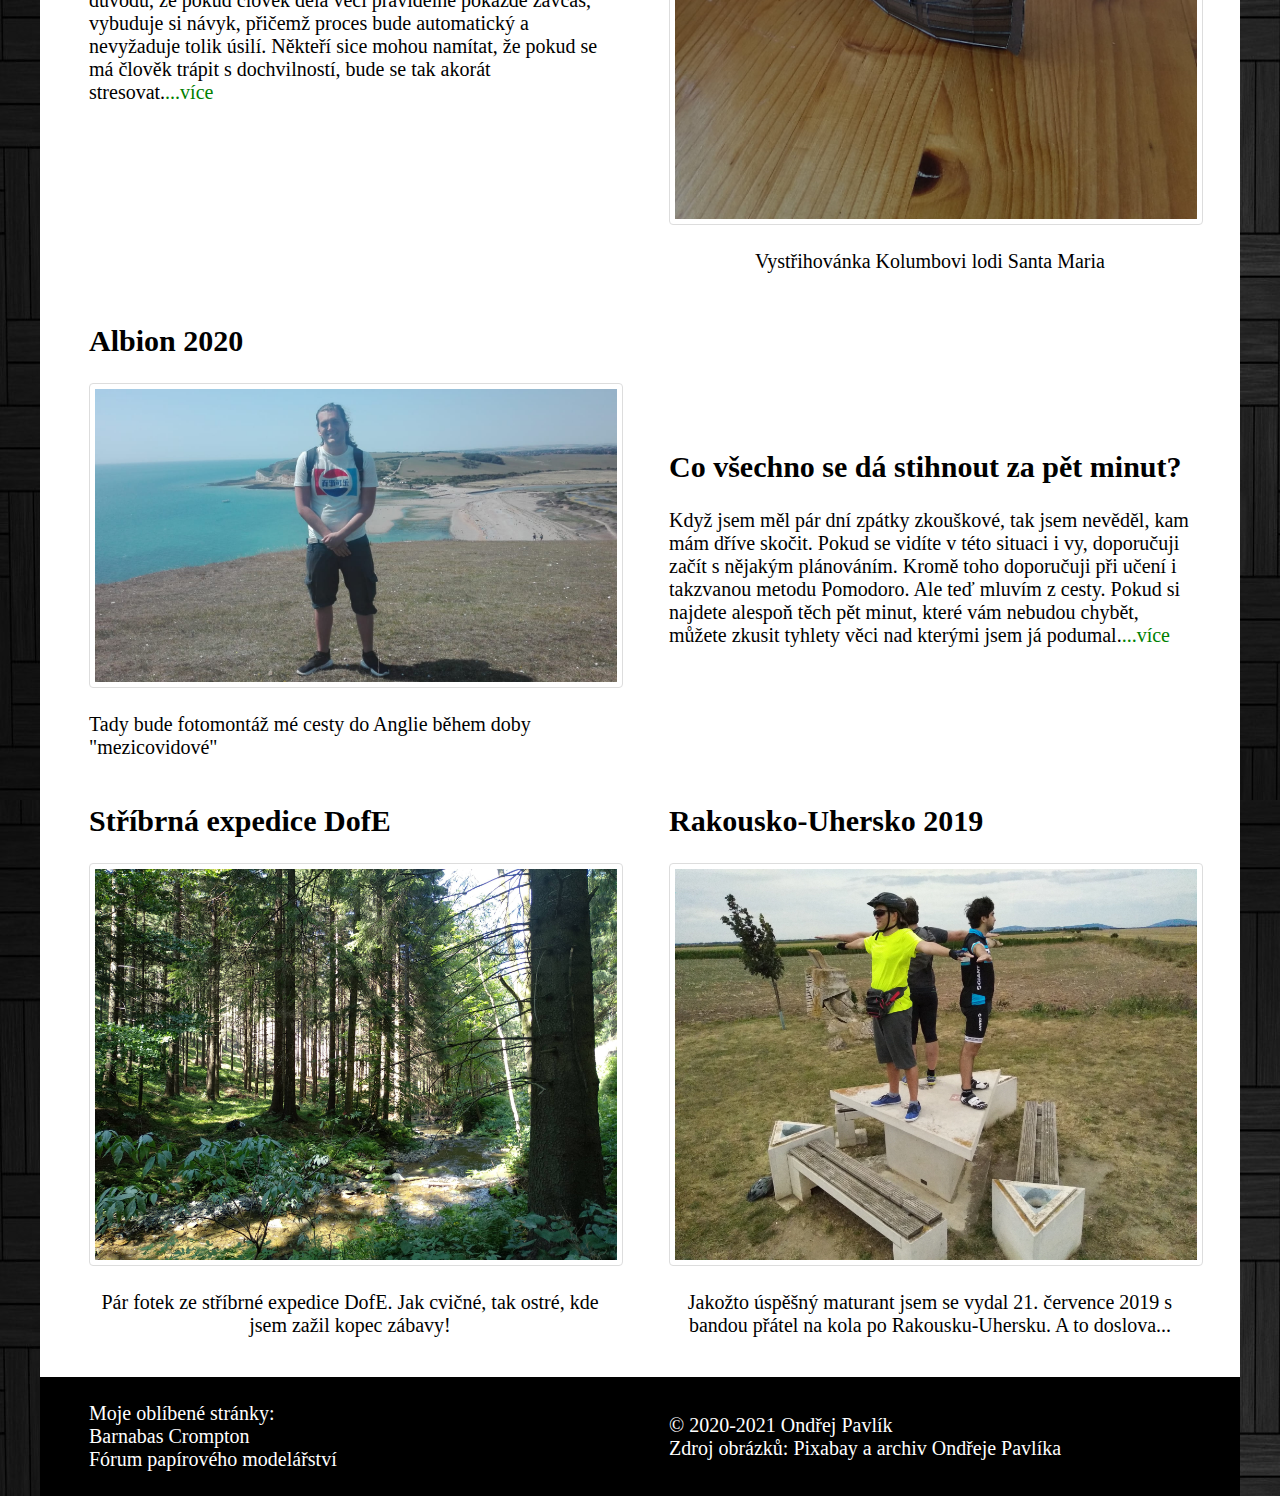
==== commit b6829efc: "Add files via upload" ====
--- a/index.html
+++ b/index.html
@@ -53,7 +53,7 @@
 		<h2>Esej - dochvilnost versus časová flexibilita</h2>
 		<p>Poslední dobou mi dělá potíže přimět se k čemukoliv. Tudíž jsem sepsal tuto esej, abych měl podporu a přečetl si ji vždy, když mě bude opouštět disciplína.</p>
 		<p>Otázka, kterou si nejspíš každý z nás alespoň jednou za život položil je otázka dochvilnosti či časové flexibility. Kdekoliv se podíváme kolem sebe, zdá se, že upřednostňování časové flexibility není jen výsadou studentů, ale obecně všech lidí rozličného zaměstnání. Ovšem, časová flexibilita se může zdát jako skvělá věc. Avšak, již několik málo důvodů ukazuje, že dochvilnost je zkrátka lepší.</p>
-		<p>Za prvé, dochvilnost vede ke zlepšení disciplíny. Je to z toho důvodu, že pokud člověk dělá věci pravidelně pokaždé zavčas, vybuduje si návyk, přičemž proces bude automatický a nevyžaduje tolik úsilí. Někteří sice mohou namítat, že pokud se má člověk trápit s dochvilností, bude se tak akorát stresovat. I když se nepochybně stres projeví i na dochvilnosti, právě kvůli onomu vybudovanému zvyku není úroveň stresu tak velká jako u toho, kdo musí vynaložit úsilí k tomu, aby se k něčemu vůbec přiměl. Tudíž dochvilnost, aspoň co se týče budování disciplíny, vede nad časovou flexibilitou<a href="dochvilnost.html" style="color: green">...více</a></p>
+		<p>Za prvé, dochvilnost vede ke zlepšení disciplíny. Je to z toho důvodu, že pokud člověk dělá věci pravidelně pokaždé zavčas, vybuduje si návyk, přičemž proces bude automatický a nevyžaduje tolik úsilí. Někteří sice mohou namítat, že pokud se má člověk trápit s dochvilností, bude se tak akorát stresovat.<a href="dochvilnost.html" style="color: green">...více</a></p>
 		</div>
 		<div>
 			<h6>28. června 2021</h6>
@@ -68,8 +68,8 @@
 				Zdroj obrázků: Pixabay a archiv Ondřeje Pavlíka</p>
 			</div>
 			<div>
-			<p>Moje oblíbené stránky: <a href='http://www.geocities.ws/dogdays/index2.html' style="color: green"><br />Barnabas Crompton</a><br />
-				<a href="http://www.papirovemodelarstvi.cz/phpBB3/" style="color: green">Fórum papírového modelářství</p>
+			<p>Moje oblíbené stránky: <br /><a href='http://www.geocities.ws/dogdays/index2.html'<br />Barnabas Crompton</a><br />
+				<a href="http://www.papirovemodelarstvi.cz/phpBB3/">Fórum papírového modelářství</p>
 			</div>
 		</footer>
 	</body>
--- a/style.css
+++ b/style.css
@@ -14,6 +14,17 @@
 	font-size: 40px;
 	background-color:white;
 }
+
+a {
+  color: #fff;
+  transition: all 0.3s ease-out;
+}
+
+a:hover,
+a:focus {
+  color: #7395AE;
+}
+
 h1 {
 	padding: 10px;
 	font-size: 30px;
@@ -90,7 +101,7 @@
   /* For mobile phones: */
 	body {
 		font-size: 15px;
-		width: auto;
+		width: 85%;
 	}
 	header {
 		font-size: 25px;
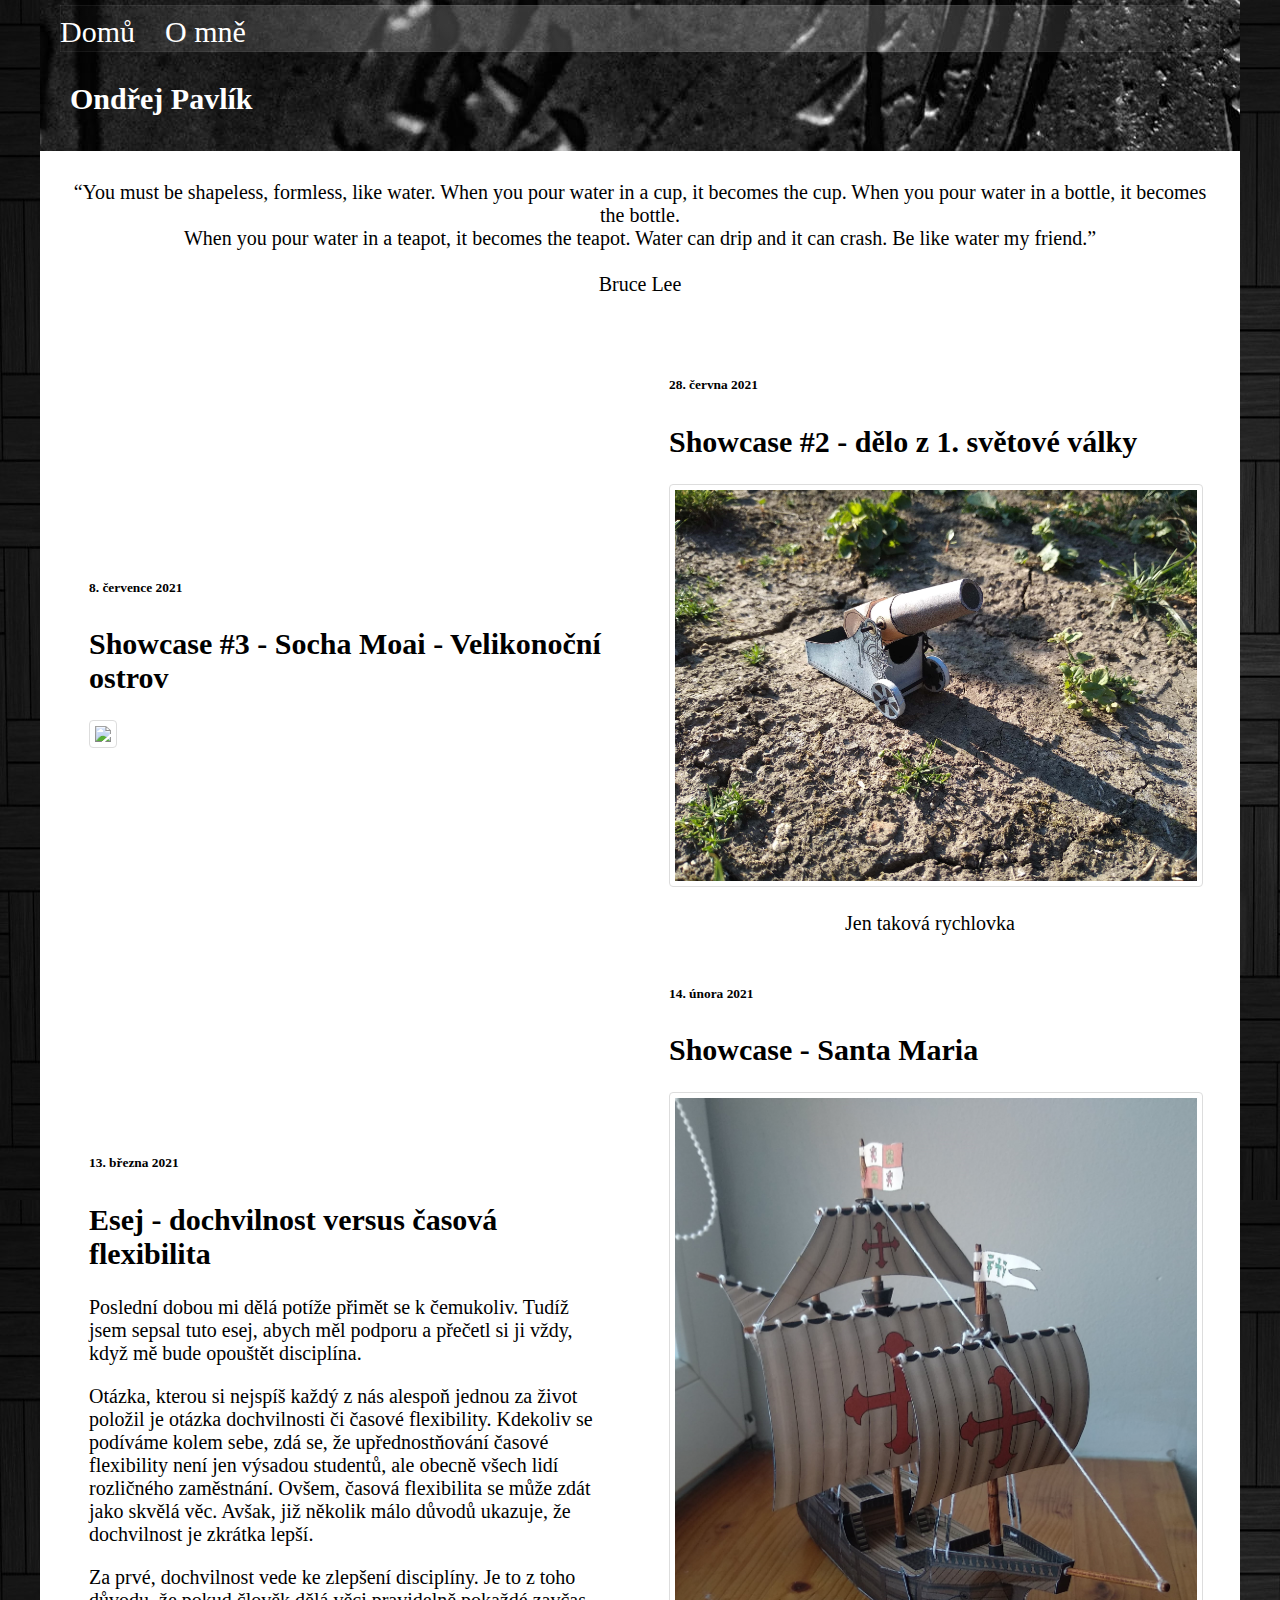
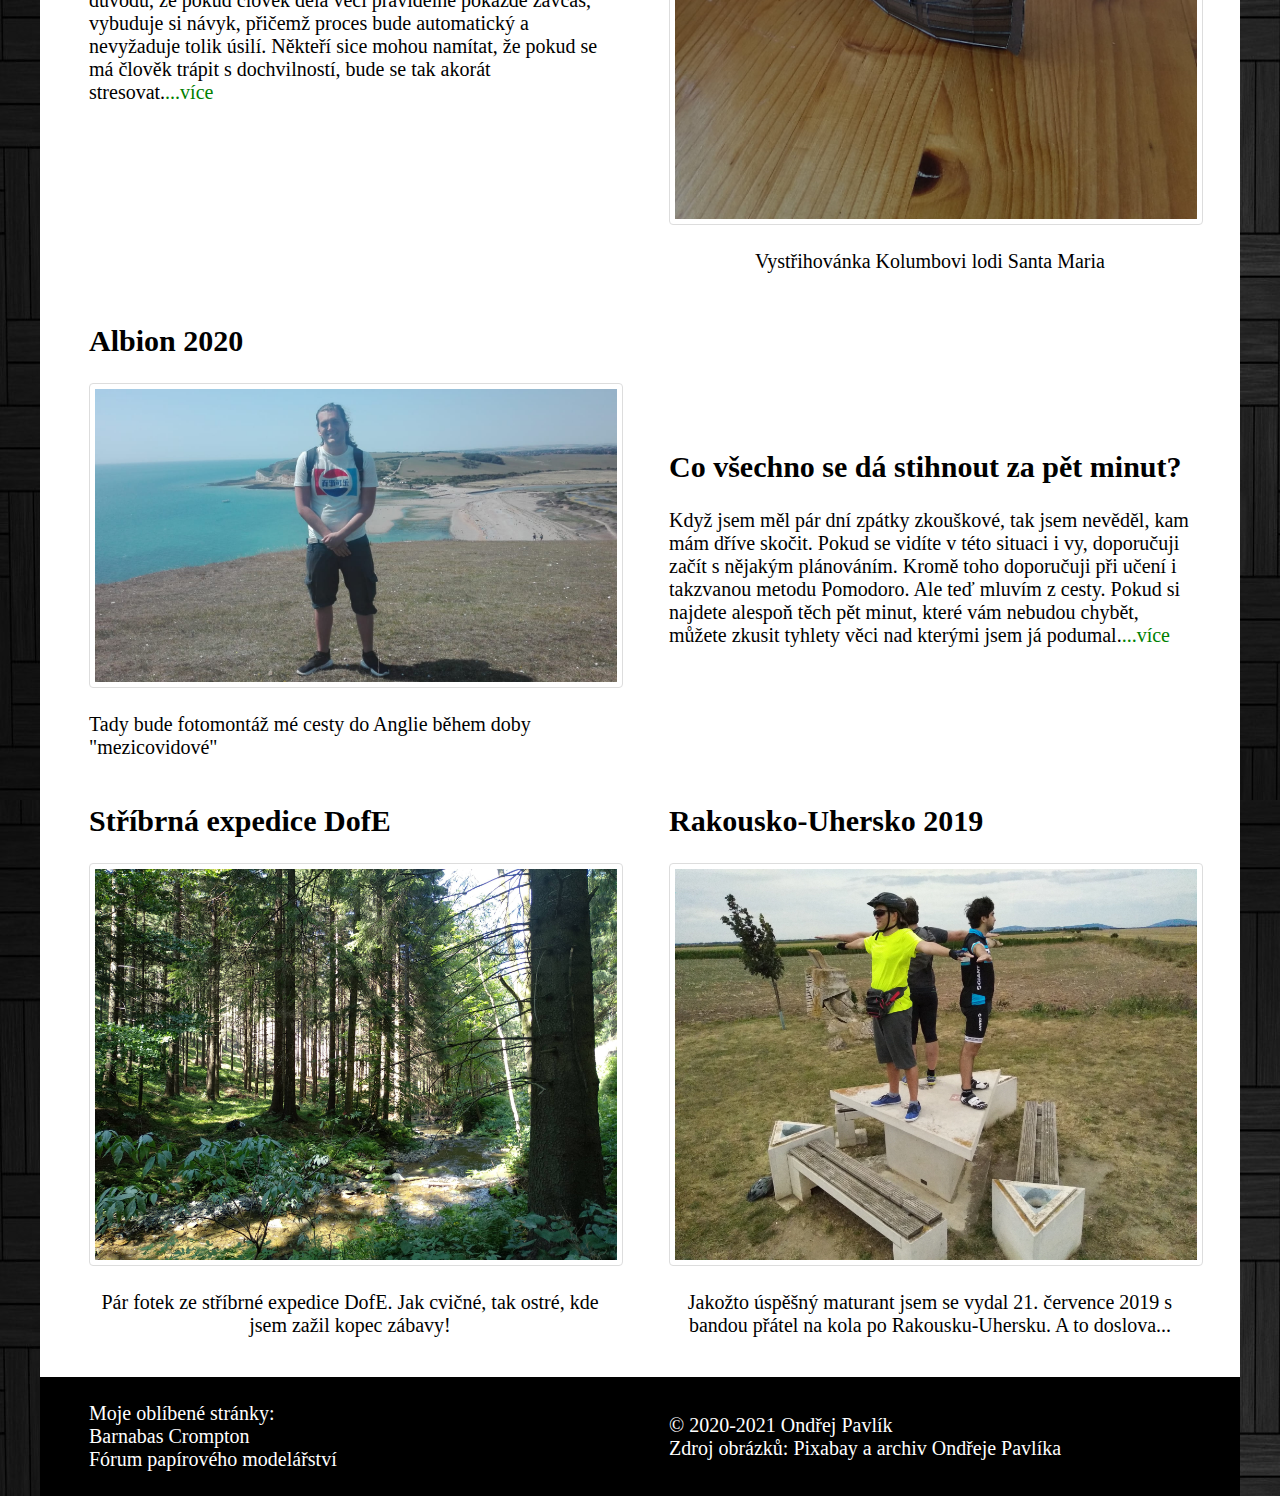
==== commit 888d17f7: "Add files via upload" ====
--- a/index.html
+++ b/index.html
@@ -61,6 +61,11 @@
 			<a href = "delo.html"><img src = "Dělo/delo1.jpg"></a>
 			<center><p>Jen taková rychlovka</p>
 		</div>
+		<div>
+			<h6>8. července 2021</h6>
+			<h2>Showcase #3 - Socha Moai - Velikonoční ostrov</h2>
+			<a href = "rapa_nui.html"><img src = "IMG_20210708_135721.jpg"></a>
+		</div>
 		</section>
 		<footer>
 			<div>
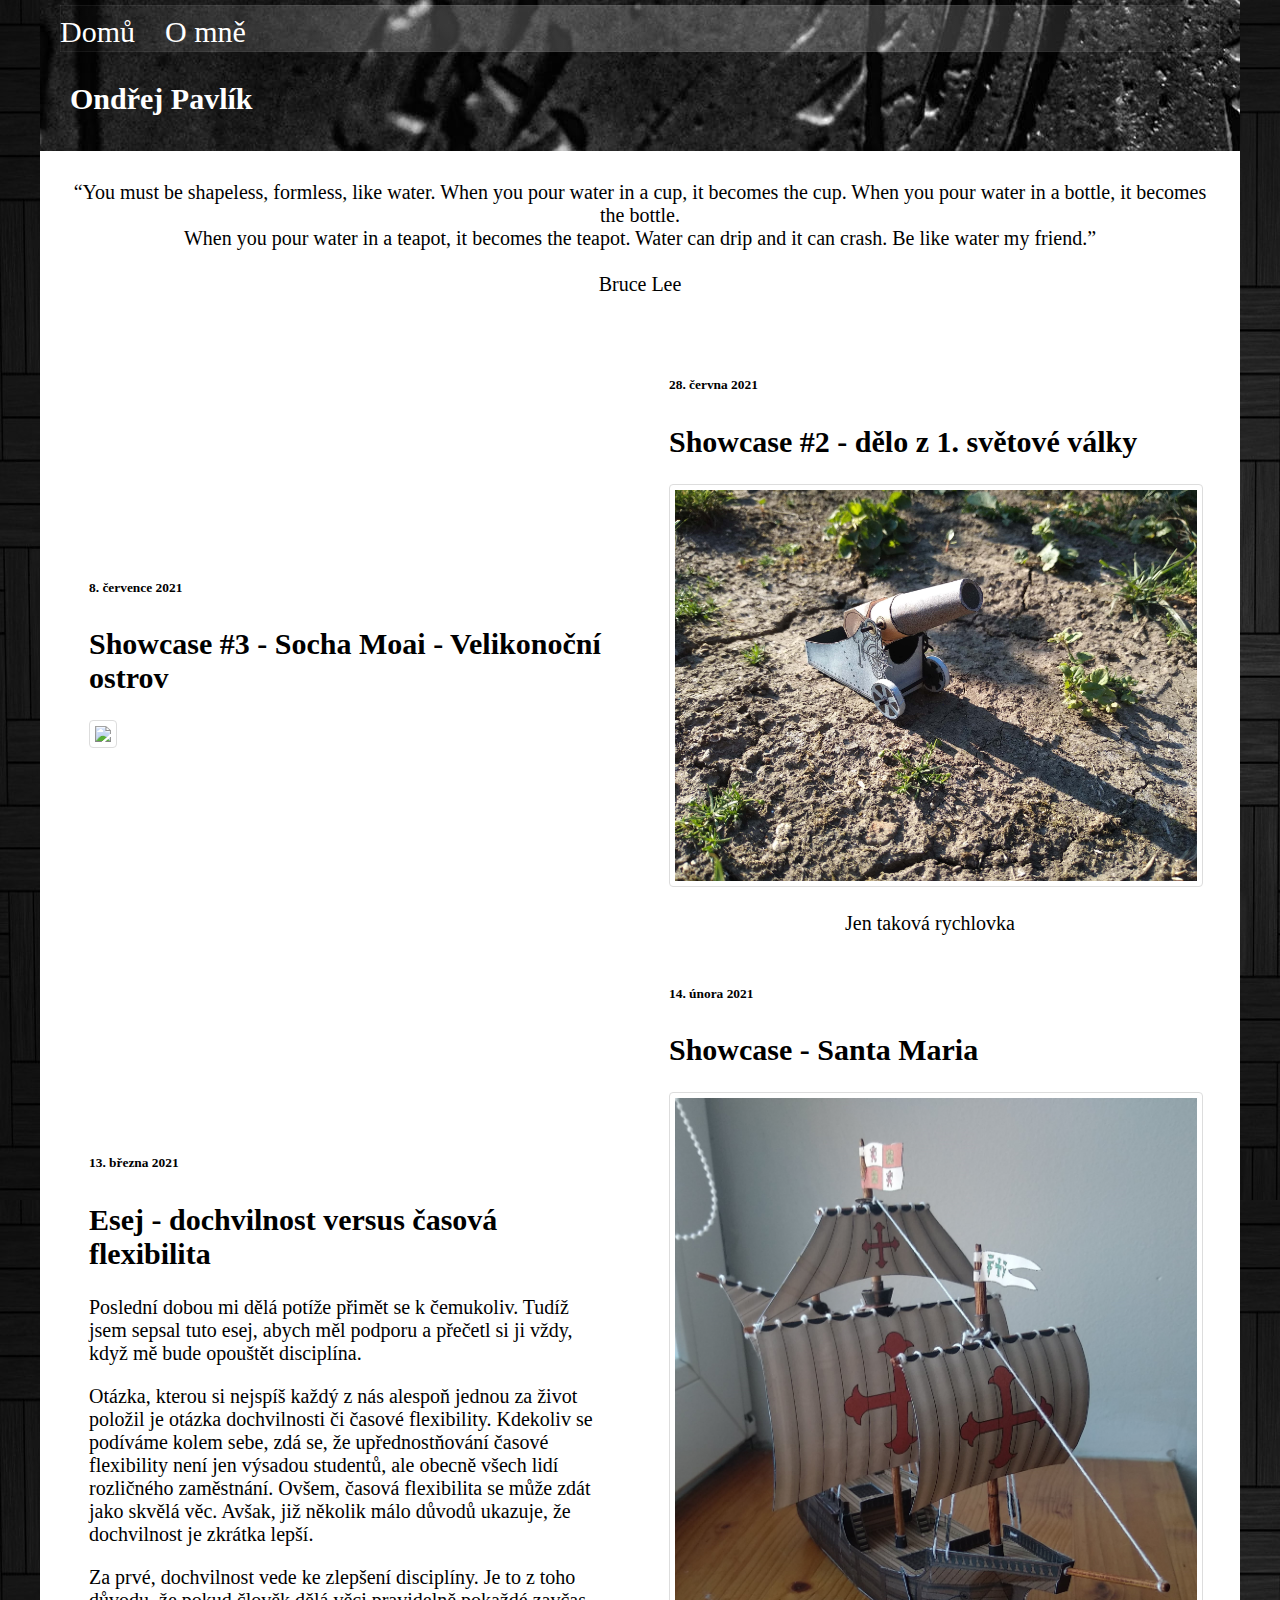
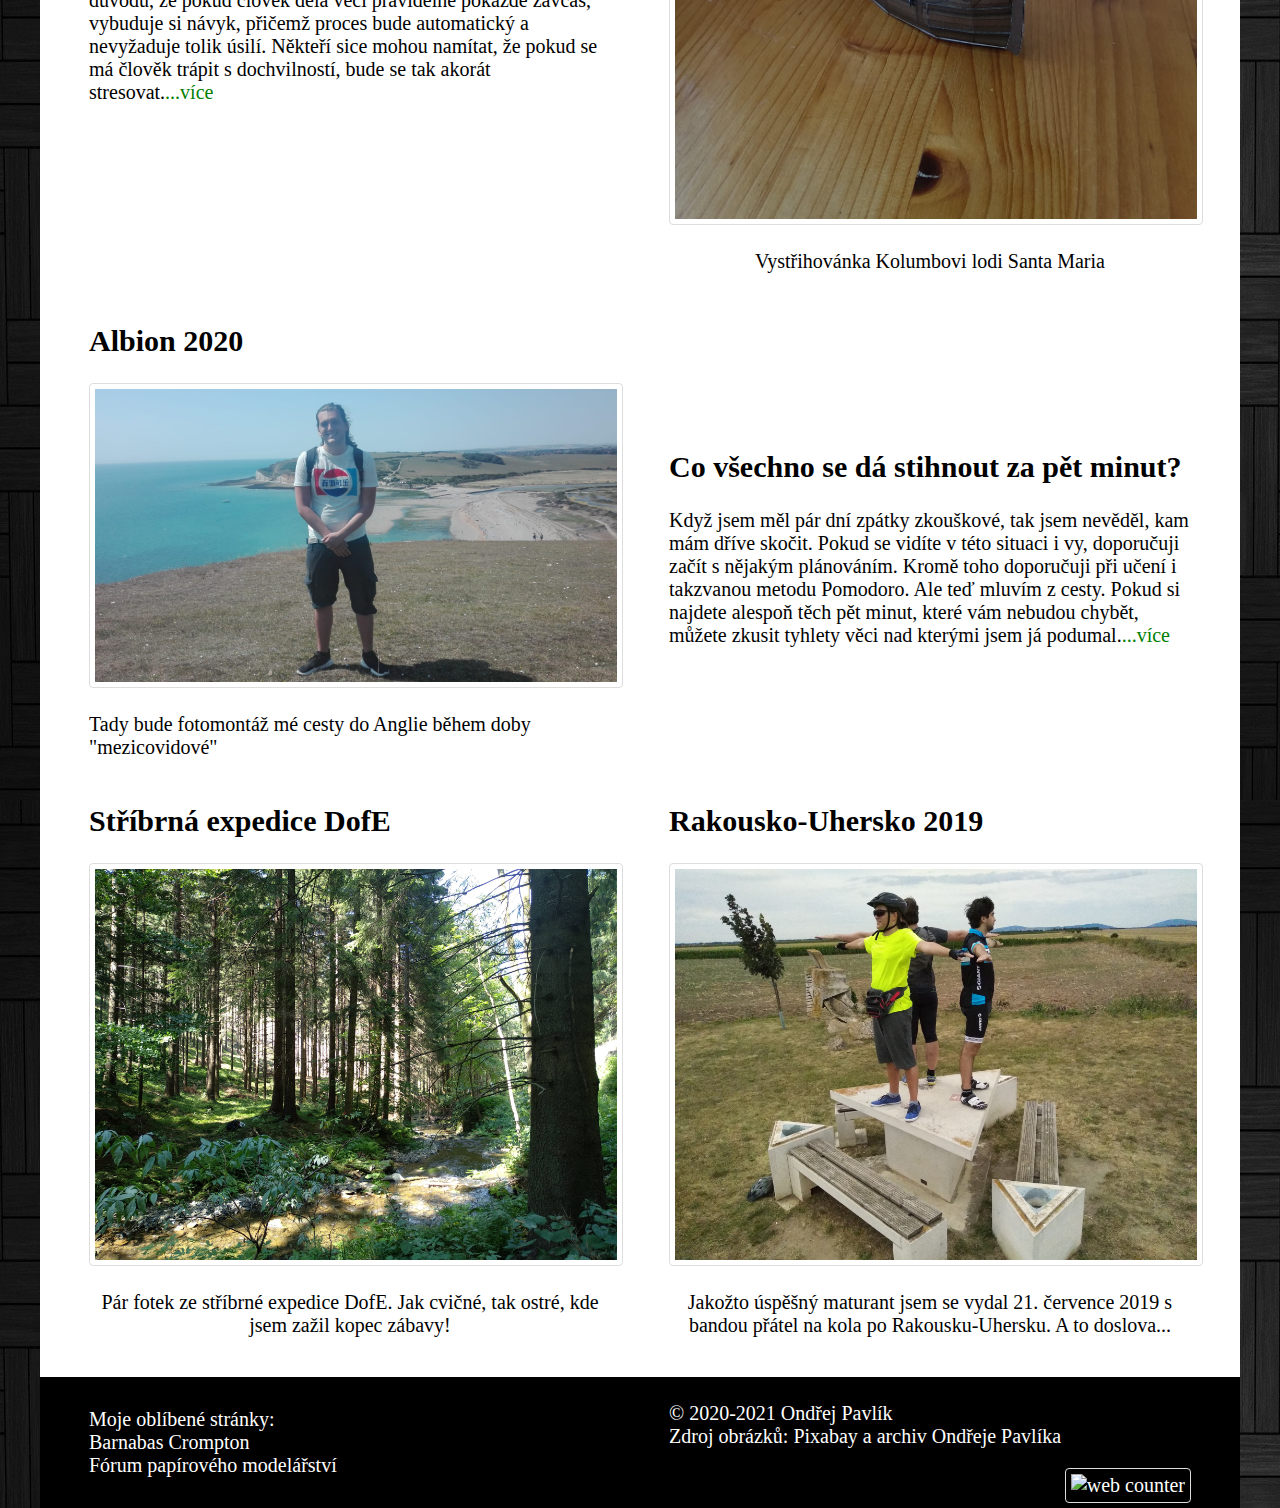
==== commit 97d24c48: "Add files via upload" ====
--- a/index.html
+++ b/index.html
@@ -17,7 +17,7 @@
 		</nav>
 		<a href='index.html'><h1>Ondřej Pavlík</h1></a>
 		</header>
-		<article>
+		<article>             
 			<center><p>“You must be shapeless, formless, like water. When you pour water in a cup, it becomes the cup. When you pour water in a bottle, it becomes the bottle.<br /> When you pour water in a teapot, it becomes the teapot. Water can drip and it can crash. Be like water my friend.”<br/><br/>
 			Bruce Lee</p>
 		</article>
@@ -71,6 +71,9 @@
 			<div>
 			<p>&copy 2020-2021 Ondřej Pavlík<br />
 				Zdroj obrázků: Pixabay a archiv Ondřeje Pavlíka</p>
+				<!-- hitwebcounter Code START -->
+<a href="https://www.hitwebcounter.com" target="_blank">
+<img src="https://hitwebcounter.com/counter/counter.php?page=7838952&style=0006&nbdigits=5&type=ip&initCount=0" title="Free Counter" Alt="web counter"   border="0" align="right"/></a> 
 			</div>
 			<div>
 			<p>Moje oblíbené stránky: <br /><a href='http://www.geocities.ws/dogdays/index2.html'<br />Barnabas Crompton</a><br />
